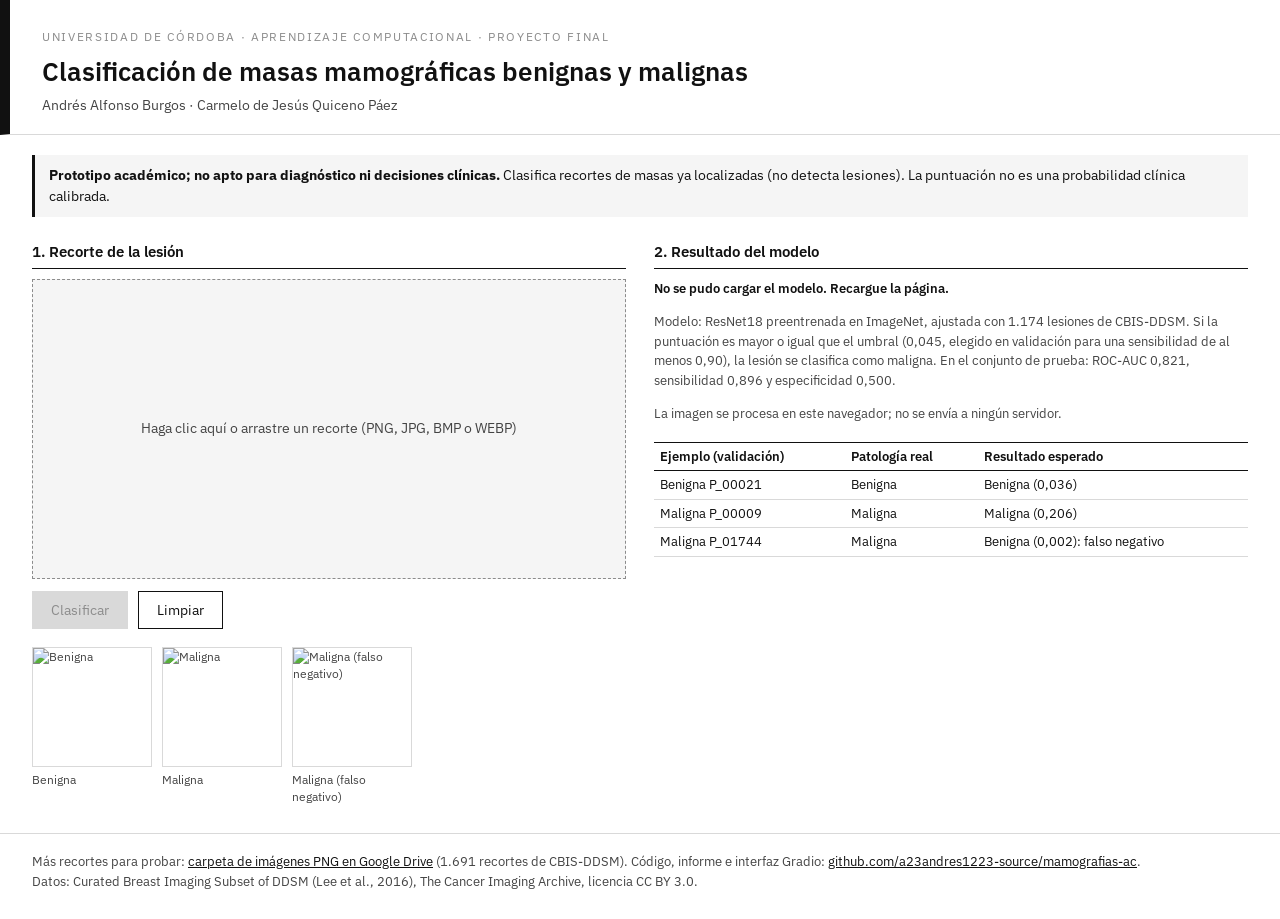
==== web/index.html @ 90c583de "Demostración en línea: página estática con el modelo en ONNX y enlace a las imágenes" ====
<!DOCTYPE html>
<html lang="es">
<head>
<meta charset="utf-8">
<meta name="viewport" content="width=device-width, initial-scale=1">
<title>Clasificación de masas mamográficas · CBIS-DDSM</title>
<link rel="preconnect" href="https://fonts.googleapis.com">
<link href="https://fonts.googleapis.com/css2?family=IBM+Plex+Sans:wght@400;600&family=IBM+Plex+Mono&display=swap" rel="stylesheet">
<script src="https://cdn.jsdelivr.net/npm/onnxruntime-web@1.31.1/dist/ort.min.js"></script>
<style>
  :root { --negro: #111; --gris-oscuro: #444; --gris: #8c8c8c; --gris-claro: #d9d9d9; --fondo: #f5f5f5; }
  * { box-sizing: border-box; }
  body { margin: 0; font-family: "IBM Plex Sans", Arial, sans-serif; color: var(--negro); background: #fff; line-height: 1.5; }
  header { border-left: 10px solid var(--negro); padding: 28px 32px 18px; border-bottom: 1px solid var(--gris-claro); }
  header p { margin: 0; }
  .curso { font-size: 12px; letter-spacing: .14em; text-transform: uppercase; color: var(--gris); }
  h1 { font-size: 26px; font-weight: 600; margin: 6px 0 4px; }
  .autores { color: var(--gris-oscuro); font-size: 14px; }
  .aviso { margin: 20px 32px 0; padding: 10px 14px; background: var(--fondo); border-left: 3px solid var(--negro); font-size: 14px; }
  main { display: grid; grid-template-columns: 1fr 1fr; gap: 28px; padding: 24px 32px 8px; }
  @media (max-width: 820px) { main { grid-template-columns: 1fr; } }
  h2 { font-size: 15px; font-weight: 600; margin: 0 0 10px; padding-bottom: 4px; border-bottom: 1px solid var(--negro); }
  #zona { border: 1.5px dashed var(--gris); min-height: 300px; display: flex; align-items: center; justify-content: center; text-align: center; cursor: pointer; background: var(--fondo); color: var(--gris-oscuro); font-size: 14px; padding: 12px; }
  #zona.encima { border-color: var(--negro); }
  #zona img { max-width: 100%; max-height: 360px; }
  .botones { display: flex; gap: 10px; margin-top: 12px; }
  button { font-family: inherit; font-size: 14px; padding: 9px 18px; border: 1px solid var(--negro); background: var(--negro); color: #fff; cursor: pointer; }
  button.secundario { background: #fff; color: var(--negro); }
  button:disabled { background: var(--gris-claro); border-color: var(--gris-claro); color: var(--gris); cursor: default; }
  .ejemplos { display: flex; gap: 10px; margin-top: 18px; flex-wrap: wrap; }
  .ejemplo { width: 120px; cursor: pointer; font-size: 11.5px; color: var(--gris-oscuro); }
  .ejemplo img { width: 120px; height: 120px; object-fit: cover; border: 1px solid var(--gris-claro); display: block; margin-bottom: 4px; }
  .ejemplo:hover img { border-color: var(--negro); }
  #estado { font-size: 13px; color: var(--gris-oscuro); margin-bottom: 12px; }
  #resultado { display: none; }
  .clase { font-size: 22px; font-weight: 600; margin: 4px 0 2px; }
  .detalle { font-size: 14px; color: var(--gris-oscuro); }
  .barra { position: relative; height: 14px; background: var(--fondo); border: 1px solid var(--gris-claro); margin: 14px 0 4px; }
  .barra span { position: absolute; left: 0; top: 0; bottom: 0; background: var(--negro); }
  .barra i { position: absolute; top: -5px; bottom: -5px; width: 2px; background: var(--gris); }
  .escala { display: flex; justify-content: space-between; font-size: 11.5px; color: var(--gris); }
  .nota { font-size: 13px; color: var(--gris-oscuro); margin-top: 14px; }
  .error { color: var(--negro); font-weight: 600; }
  table { border-collapse: collapse; font-size: 13px; width: 100%; margin-top: 18px; }
  th, td { text-align: left; padding: 4px 6px; border-bottom: 1px solid var(--gris-claro); }
  th { border-top: 1.5px solid var(--negro); border-bottom: 1px solid var(--negro); font-weight: 600; }
  footer { padding: 18px 32px 28px; font-size: 13px; color: var(--gris-oscuro); border-top: 1px solid var(--gris-claro); margin-top: 20px; }
  footer a { color: var(--negro); }
  code { font-family: "IBM Plex Mono", monospace; font-size: 12px; }
</style>
</head>
<body>
<header>
  <p class="curso">Universidad de Córdoba · Aprendizaje Computacional · Proyecto final</p>
  <h1>Clasificación de masas mamográficas benignas y malignas</h1>
  <p class="autores">Andrés Alfonso Burgos · Carmelo de Jesús Quiceno Páez</p>
</header>

<p class="aviso"><strong>Prototipo académico; no apto para diagnóstico ni decisiones clínicas.</strong>
Clasifica recortes de masas ya localizadas (no detecta lesiones). La puntuación no es una probabilidad clínica calibrada.</p>

<main>
  <section>
    <h2>1. Recorte de la lesión</h2>
    <div id="zona" tabindex="0">Haga clic aquí o arrastre un recorte (PNG, JPG, BMP o WEBP)</div>
    <input type="file" id="archivo" accept="image/png,image/jpeg,image/bmp,image/webp" hidden>
    <div class="botones">
      <button id="clasificar" disabled>Clasificar</button>
      <button id="limpiar" class="secundario">Limpiar</button>
    </div>
    <div class="ejemplos" id="ejemplos"></div>
  </section>

  <section>
    <h2>2. Resultado del modelo</h2>
    <div id="estado">Cargando el modelo (45 MB)…</div>
    <div id="resultado">
      <div class="clase" id="clase"></div>
      <div class="detalle" id="detalle"></div>
      <div class="detalle" id="real"></div>
      <div class="barra"><span id="relleno"></span><i id="marca"></i></div>
      <div class="escala"><span>0</span><span id="etq-umbral"></span><span>1</span></div>
    </div>
    <p class="nota">Modelo: ResNet18 preentrenada en ImageNet, ajustada con 1.174 lesiones de CBIS-DDSM. Si la puntuación es mayor o igual que el umbral (0,045, elegido en validación para una sensibilidad de al menos 0,90), la lesión se clasifica como maligna.
    En el conjunto de prueba: ROC-AUC 0,821, sensibilidad 0,896 y especificidad 0,500.</p>
    <p class="nota">La imagen se procesa en este navegador; no se envía a ningún servidor.</p>
    <table>
      <thead><tr><th>Ejemplo (validación)</th><th>Patología real</th><th>Resultado esperado</th></tr></thead>
      <tbody>
        <tr><td>Benigna P_00021</td><td>Benigna</td><td>Benigna (0,036)</td></tr>
        <tr><td>Maligna P_00009</td><td>Maligna</td><td>Maligna (0,206)</td></tr>
        <tr><td>Maligna P_01744</td><td>Maligna</td><td>Benigna (0,002): falso negativo</td></tr>
      </tbody>
    </table>
  </section>
</main>

<footer>
  Más recortes para probar: <a href="https://drive.google.com/drive/folders/1aVHj3Scb4ZAW-S-Llsub6KrvAp352mh3" target="_blank" rel="noopener">carpeta de imágenes PNG en Google Drive</a> (1.691 recortes de CBIS-DDSM).
  Código, informe e interfaz Gradio: <a href="https://github.com/a23andres1223-source/mamografias-ac" target="_blank" rel="noopener">github.com/a23andres1223-source/mamografias-ac</a>.<br>
  Datos: Curated Breast Imaging Subset of DDSM (Lee et al., 2016), The Cancer Imaging Archive, licencia CC BY 3.0.
</footer>

<script>
// Mismo preprocesamiento que app.py: gris -> to_uint8 (percentiles 1-99) -> RGB -> PadToSquare
// -> Resize 224x224 (bilineal con antialias, como PIL) -> ToTensor -> Normalize(ImageNet).
const UMBRAL = 0.04496074840426445;
const N = 224;
const MEAN = [0.485, 0.456, 0.406], STD = [0.229, 0.224, 0.225];
const EJEMPLOS = [
  ["ejemplos/benigna_P_00021_LEFT_CC_mass_1.png", "Benigna"],
  ["ejemplos/maligna_P_00009_RIGHT_CC_mass_1.png", "Maligna"],
  ["ejemplos/maligna_falso_negativo_P_01744_LEFT_MLO_mass_1.png", "Maligna (falso negativo)"],
];

const $ = (id) => document.getElementById(id);
let sesion = null, imagenActual = null, nombreActual = null;
const ETIQUETAS = {};  // lesion_id -> [patología, partición], desde etiquetas.csv
const PARTICION = { train: "entrenamiento", val: "validación", test: "prueba" };
const coma = (x, d = 3) => x.toFixed(d).replace(".", ",");

function percentil(ordenados, p) {
  const idx = (p / 100) * (ordenados.length - 1);
  const lo = Math.floor(idx), hi = Math.ceil(idx);
  return ordenados[lo] + (ordenados[hi] - ordenados[lo]) * (idx - lo);
}

function aUint8(gris) {
  const ord = Float32Array.from(gris).sort();
  let lo = percentil(ord, 1), hi = percentil(ord, 99);
  if (hi <= lo) { lo = ord[0]; hi = ord[ord.length - 1]; }
  const out = new Uint8Array(gris.length);
  if (hi <= lo) return out;
  for (let i = 0; i < gris.length; i++) {
    const a = Math.min(1, Math.max(0, (gris[i] - lo) / (hi - lo)));
    out[i] = Math.floor(a * 255);
  }
  return out;
}

// Coeficientes del filtro bilineal de PIL (Pillow, Resample.c), en punto fijo de 22 bits.
function coeficientes(entrada, salida) {
  const escala = entrada / salida, fescala = Math.max(escala, 1), soporte = fescala, ss = 1 / fescala;
  const res = [];
  for (let xx = 0; xx < salida; xx++) {
    const centro = (xx + 0.5) * escala;
    let xmin = Math.trunc(centro - soporte + 0.5); if (xmin < 0) xmin = 0;
    let xmax = Math.trunc(centro + soporte + 0.5); if (xmax > entrada) xmax = entrada;
    xmax -= xmin;
    const k = new Float64Array(xmax); let ww = 0;
    for (let x = 0; x < xmax; x++) {
      const t = Math.abs((x + xmin - centro + 0.5) * ss);
      k[x] = t < 1 ? 1 - t : 0; ww += k[x];
    }
    const kk = new Float64Array(xmax);
    for (let x = 0; x < xmax; x++) {
      const v = ww !== 0 ? k[x] / ww : 0;
      kk[x] = v < 0 ? Math.trunc(-0.5 + v * 4194304) : Math.trunc(0.5 + v * 4194304);
    }
    res.push([xmin, kk]);
  }
  return res;
}

const recortar8 = (s) => Math.min(255, Math.max(0, Math.floor(s / 4194304)));

function redimensionar(src, w, h, W, H) {
  const ch = coeficientes(w, W), cv = coeficientes(h, H);
  const tmp = new Uint8Array(W * h);
  for (let y = 0; y < h; y++)
    for (let x = 0; x < W; x++) {
      const [xmin, k] = ch[x]; let s = 2097152;
      for (let i = 0; i < k.length; i++) s += src[y * w + xmin + i] * k[i];
      tmp[y * W + x] = recortar8(s);
    }
  const out = new Uint8Array(W * H);
  for (let y = 0; y < H; y++) {
    const [ymin, k] = cv[y];
    for (let x = 0; x < W; x++) {
      let s = 2097152;
      for (let i = 0; i < k.length; i++) s += tmp[(ymin + i) * W + x] * k[i];
      out[y * W + x] = recortar8(s);
    }
  }
  return out;
}

function preprocesar(img) {
  const w = img.naturalWidth, h = img.naturalHeight;
  if (Math.min(w, h) < 32) throw new Error("Imagen inválida: debe ser de al menos 32 × 32 píxeles.");
  const c = document.createElement("canvas"); c.width = w; c.height = h;
  const ctx = c.getContext("2d", { willReadFrequently: true });
  ctx.drawImage(img, 0, 0);
  const rgba = ctx.getImageData(0, 0, w, h).data;
  const gris = new Float32Array(w * h);
  let suma = 0, suma2 = 0;
  for (let i = 0; i < w * h; i++) {
    const v = (rgba[4 * i] + rgba[4 * i + 1] + rgba[4 * i + 2]) / 3;
    gris[i] = v; suma += v; suma2 += v * v;
  }
  const media = suma / gris.length;
  if (Math.sqrt(Math.max(0, suma2 / gris.length - media * media)) < 1e-3)
    throw new Error("Imagen inválida: parece vacía o de un solo color.");
  const u8 = aUint8(gris);
  const s = Math.max(w, h), ox = Math.floor((s - w) / 2), oy = Math.floor((s - h) / 2);
  const cuadrada = new Uint8Array(s * s);
  for (let y = 0; y < h; y++) cuadrada.set(u8.subarray(y * w, (y + 1) * w), (y + oy) * s + ox);
  const r = redimensionar(cuadrada, s, s, N, N);
  const datos = new Float32Array(3 * N * N);
  for (let c2 = 0; c2 < 3; c2++)
    for (let i = 0; i < N * N; i++) datos[c2 * N * N + i] = (r[i] / 255 - MEAN[c2]) / STD[c2];
  return new ort.Tensor("float32", datos, [1, 3, N, N]);
}

async function clasificar() {
  if (!imagenActual || !sesion) return;
  $("estado").textContent = "Clasificando…";
  try {
    const entrada = preprocesar(imagenActual);
    const salida = await sesion.run({ [sesion.inputNames[0]]: entrada });
    const [a, b] = salida[sesion.outputNames[0]].data;
    const m = Math.max(a, b), ea = Math.exp(a - m), eb = Math.exp(b - m);
    const p = eb / (ea + eb);
    console.log("puntuacion_maligna", p);
    const maligna = p >= UMBRAL;
    $("clase").textContent = maligna ? "Clase maligna (sospecha alta según el modelo)" : "Clase benigna (sospecha baja según el modelo)";
    $("detalle").innerHTML = `Puntuación del modelo (maligna): <strong id="puntuacion" data-valor="${p}">${coma(p)}</strong> · umbral: ${coma(UMBRAL)}`;
    const real = nombreActual && ETIQUETAS[nombreActual];
    $("real").textContent = real ? `Patología real según CBIS-DDSM: ${real[0]} (partición de ${PARTICION[real[1]] || real[1]}).` : "";
    $("relleno").style.width = (100 * p).toFixed(2) + "%";
    $("marca").style.left = (100 * UMBRAL).toFixed(2) + "%";
    $("etq-umbral").textContent = "umbral " + coma(UMBRAL);
    $("resultado").style.display = "block";
    $("estado").textContent = "";
  } catch (e) {
    $("resultado").style.display = "none";
    $("estado").innerHTML = `<span class="error">${e.message || "No se pudo procesar la imagen."}</span>`;
  }
}

function cargar(url, nombre) {
  nombreActual = nombre ? nombre.replace(/\.[^.]+$/, "").replace(/^(benigna|maligna)(_falso_negativo)?_/, "") : null;
  const img = new Image();
  img.onload = () => {
    imagenActual = img;
    $("zona").innerHTML = ""; $("zona").appendChild(img);
    $("resultado").style.display = "none";
    $("clasificar").disabled = !sesion;
    if (sesion) $("estado").textContent = "Imagen cargada. Pulse Clasificar.";
  };
  img.onerror = () => { $("estado").innerHTML = '<span class="error">No se pudo abrir el archivo. Use PNG, JPG, BMP o WEBP.</span>'; };
  img.src = url;
}

function cargarArchivo(f) { if (f) cargar(URL.createObjectURL(f), f.name); }

$("zona").onclick = () => $("archivo").click();
$("archivo").onchange = (e) => cargarArchivo(e.target.files[0]);
$("zona").ondragover = (e) => { e.preventDefault(); $("zona").classList.add("encima"); };
$("zona").ondragleave = () => $("zona").classList.remove("encima");
$("zona").ondrop = (e) => { e.preventDefault(); $("zona").classList.remove("encima"); cargarArchivo(e.dataTransfer.files[0]); };
$("clasificar").onclick = clasificar;
$("limpiar").onclick = () => {
  imagenActual = null; $("archivo").value = "";
  $("zona").textContent = "Haga clic aquí o arrastre un recorte (PNG, JPG, BMP o WEBP)";
  $("resultado").style.display = "none"; $("clasificar").disabled = true;
  $("estado").textContent = sesion ? "" : $("estado").textContent;
};

for (const [ruta, nombre] of EJEMPLOS) {
  const d = document.createElement("div"); d.className = "ejemplo";
  d.innerHTML = `<img src="${ruta}" alt="${nombre}">${nombre}`;
  d.onclick = () => cargar(ruta, ruta.split("/").pop());
  $("ejemplos").appendChild(d);
}

fetch("etiquetas.csv").then((r) => r.ok ? r.text() : "").then((t) => {
  for (const linea of t.trim().split(/\r?\n/).slice(1)) {
    const [id, pat, part] = linea.split(",");
    if (id) ETIQUETAS[id] = [pat === "1" ? "maligna" : "benigna", part];
  }
}).catch(() => {});

(async () => {
  try {
    ort.env.wasm.numThreads = 1;
    sesion = await ort.InferenceSession.create("modelo.onnx", { executionProviders: ["wasm"] });
    $("estado").textContent = "Modelo listo. Cargue una imagen o haga clic en un ejemplo.";
    if (imagenActual) $("clasificar").disabled = false;
  } catch (e) {
    $("estado").innerHTML = '<span class="error">No se pudo cargar el modelo. Recargue la página.</span>';
    console.error(e);
  }
})();
</script>
</body>
</html>
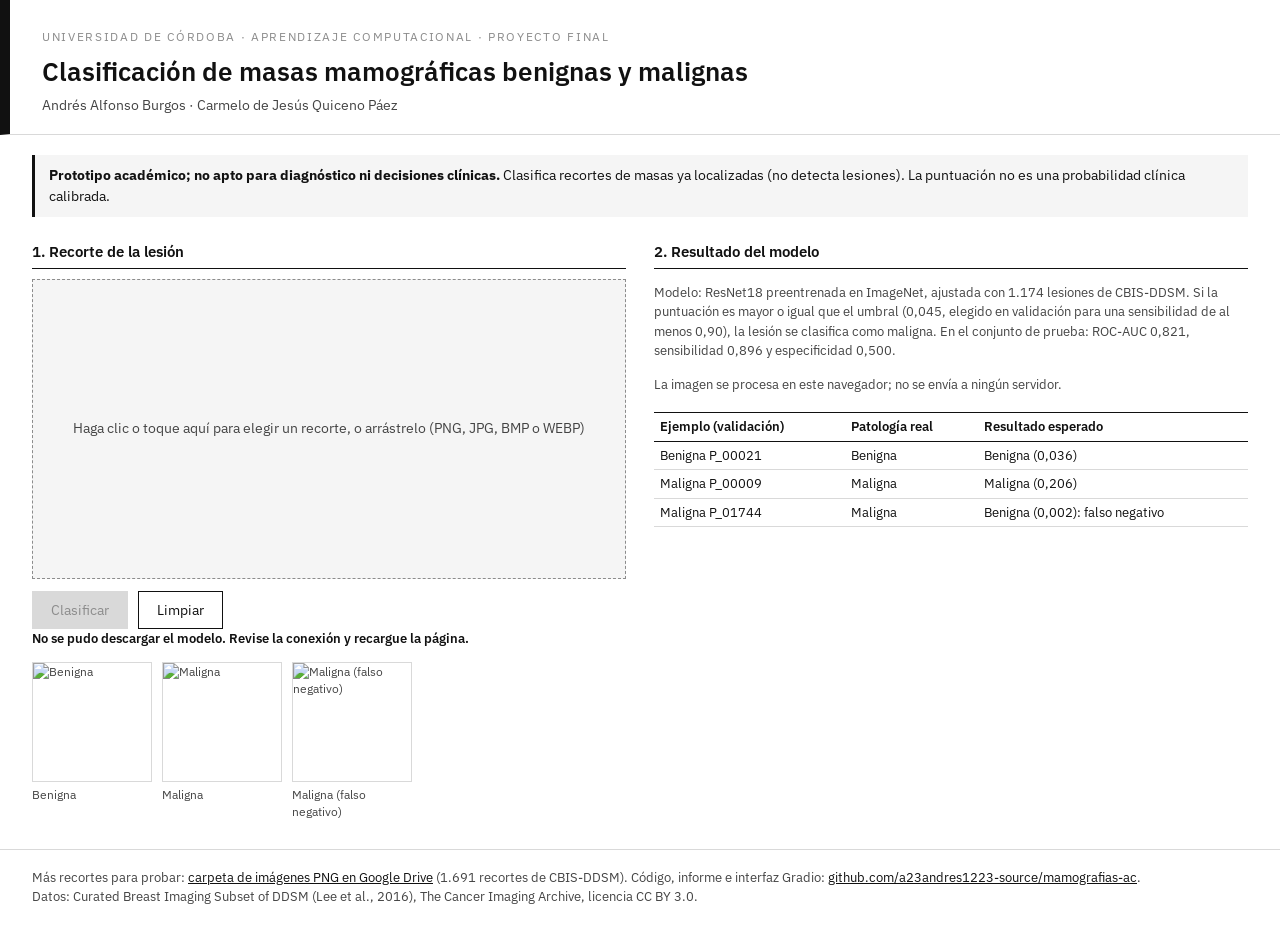
==== commit 40b2f6f3: "Página en línea adaptada a móviles y descarga del modelo con reintentos" ====
--- a/web/index.html
+++ b/web/index.html
@@ -18,7 +18,14 @@
   .autores { color: var(--gris-oscuro); font-size: 14px; }
   .aviso { margin: 20px 32px 0; padding: 10px 14px; background: var(--fondo); border-left: 3px solid var(--negro); font-size: 14px; }
   main { display: grid; grid-template-columns: 1fr 1fr; gap: 28px; padding: 24px 32px 8px; }
-  @media (max-width: 820px) { main { grid-template-columns: 1fr; } }
+  @media (max-width: 820px) {
+    main { grid-template-columns: 1fr; padding: 18px 18px 4px; }
+    header { padding: 20px 18px 14px; border-left-width: 6px; }
+    h1 { font-size: 21px; }
+    .aviso { margin: 16px 18px 0; }
+    footer { padding: 16px 18px 24px; }
+    #zona { min-height: 220px; }
+  }
   h2 { font-size: 15px; font-weight: 600; margin: 0 0 10px; padding-bottom: 4px; border-bottom: 1px solid var(--negro); }
   #zona { border: 1.5px dashed var(--gris); min-height: 300px; display: flex; align-items: center; justify-content: center; text-align: center; cursor: pointer; background: var(--fondo); color: var(--gris-oscuro); font-size: 14px; padding: 12px; }
   #zona.encima { border-color: var(--negro); }
@@ -27,9 +34,9 @@
   button { font-family: inherit; font-size: 14px; padding: 9px 18px; border: 1px solid var(--negro); background: var(--negro); color: #fff; cursor: pointer; }
   button.secundario { background: #fff; color: var(--negro); }
   button:disabled { background: var(--gris-claro); border-color: var(--gris-claro); color: var(--gris); cursor: default; }
-  .ejemplos { display: flex; gap: 10px; margin-top: 18px; flex-wrap: wrap; }
-  .ejemplo { width: 120px; cursor: pointer; font-size: 11.5px; color: var(--gris-oscuro); }
-  .ejemplo img { width: 120px; height: 120px; object-fit: cover; border: 1px solid var(--gris-claro); display: block; margin-bottom: 4px; }
+  .ejemplos { display: grid; grid-template-columns: repeat(3, minmax(0, 120px)); gap: 10px; margin-top: 14px; }
+  .ejemplo { cursor: pointer; font-size: 11.5px; color: var(--gris-oscuro); }
+  .ejemplo img { width: 100%; aspect-ratio: 1; object-fit: cover; border: 1px solid var(--gris-claro); display: block; margin-bottom: 4px; }
   .ejemplo:hover img { border-color: var(--negro); }
   #estado { font-size: 13px; color: var(--gris-oscuro); margin-bottom: 12px; }
   #resultado { display: none; }
@@ -62,18 +69,18 @@
 <main>
   <section>
     <h2>1. Recorte de la lesión</h2>
-    <div id="zona" tabindex="0">Haga clic aquí o arrastre un recorte (PNG, JPG, BMP o WEBP)</div>
+    <div id="zona" tabindex="0">Haga clic o toque aquí para elegir un recorte, o arrástrelo (PNG, JPG, BMP o WEBP)</div>
     <input type="file" id="archivo" accept="image/png,image/jpeg,image/bmp,image/webp" hidden>
     <div class="botones">
       <button id="clasificar" disabled>Clasificar</button>
       <button id="limpiar" class="secundario">Limpiar</button>
     </div>
+    <div id="estado">Cargando el modelo (45 MB)…</div>
     <div class="ejemplos" id="ejemplos"></div>
   </section>
 
   <section>
     <h2>2. Resultado del modelo</h2>
-    <div id="estado">Cargando el modelo (45 MB)…</div>
     <div id="resultado">
       <div class="clase" id="clase"></div>
       <div class="detalle" id="detalle"></div>
@@ -232,6 +239,7 @@
     $("etq-umbral").textContent = "umbral " + coma(UMBRAL);
     $("resultado").style.display = "block";
     $("estado").textContent = "";
+    if (window.innerWidth <= 820) $("resultado").scrollIntoView({ behavior: "smooth", block: "start" });
   } catch (e) {
     $("resultado").style.display = "none";
     $("estado").innerHTML = `<span class="error">${e.message || "No se pudo procesar la imagen."}</span>`;
@@ -262,7 +270,7 @@
 $("clasificar").onclick = clasificar;
 $("limpiar").onclick = () => {
   imagenActual = null; $("archivo").value = "";
-  $("zona").textContent = "Haga clic aquí o arrastre un recorte (PNG, JPG, BMP o WEBP)";
+  $("zona").textContent = "Haga clic o toque aquí para elegir un recorte, o arrástrelo (PNG, JPG, BMP o WEBP)";
   $("resultado").style.display = "none"; $("clasificar").disabled = true;
   $("estado").textContent = sesion ? "" : $("estado").textContent;
 };
@@ -281,16 +289,53 @@
   }
 }).catch(() => {});
 
+// Descarga del modelo con progreso, reintentos y caché del navegador (las visitas siguientes no lo descargan otra vez).
+const MODELO = "modelo.onnx", CACHE = "mamografias-modelo-v1";
+
+async function descargar(intento) {
+  const r = await fetch(MODELO, { cache: "no-store" });
+  if (!r.ok) throw new Error("HTTP " + r.status);
+  const total = Number(r.headers.get("content-length")) || 44700652;
+  const lector = r.body.getReader(), partes = []; let n = 0;
+  for (;;) {
+    const { done, value } = await lector.read();
+    if (done) break;
+    partes.push(value); n += value.length;
+    $("estado").textContent = `Descargando el modelo: ${Math.round(n / 1e6)} de ${Math.round(total / 1e6)} MB` + (intento > 1 ? ` (intento ${intento})` : "") + "…";
+  }
+  const buf = new Uint8Array(n); let o = 0;
+  for (const p of partes) { buf.set(p, o); o += p.length; }
+  return buf;
+}
+
+async function obtenerModelo() {
+  try {
+    const c = await caches.open(CACHE), guardado = await c.match(MODELO);
+    if (guardado) return new Uint8Array(await guardado.arrayBuffer());
+  } catch (e) { /* sin caché disponible: se descarga */ }
+  let error;
+  for (let intento = 1; intento <= 4; intento++) {
+    try {
+      const buf = await descargar(intento);
+      try { await (await caches.open(CACHE)).put(MODELO, new Response(buf)); } catch (e) { /* opcional */ }
+      return buf;
+    } catch (e) { error = e; await new Promise((ok) => setTimeout(ok, 1500 * intento)); }
+  }
+  throw error;
+}
+
 (async () => {
+  $("clasificar").textContent = "Cargando modelo…";
   try {
     ort.env.wasm.numThreads = 1;
-    sesion = await ort.InferenceSession.create("modelo.onnx", { executionProviders: ["wasm"] });
-    $("estado").textContent = "Modelo listo. Cargue una imagen o haga clic en un ejemplo.";
+    sesion = await ort.InferenceSession.create(await obtenerModelo(), { executionProviders: ["wasm"] });
+    $("estado").textContent = imagenActual ? "Imagen cargada. Pulse Clasificar." : "Modelo listo. Cargue una imagen o toque un ejemplo.";
     if (imagenActual) $("clasificar").disabled = false;
   } catch (e) {
-    $("estado").innerHTML = '<span class="error">No se pudo cargar el modelo. Recargue la página.</span>';
+    $("estado").innerHTML = '<span class="error">No se pudo descargar el modelo. Revise la conexión y recargue la página.</span>';
     console.error(e);
   }
+  $("clasificar").textContent = "Clasificar";
 })();
 </script>
 </body>
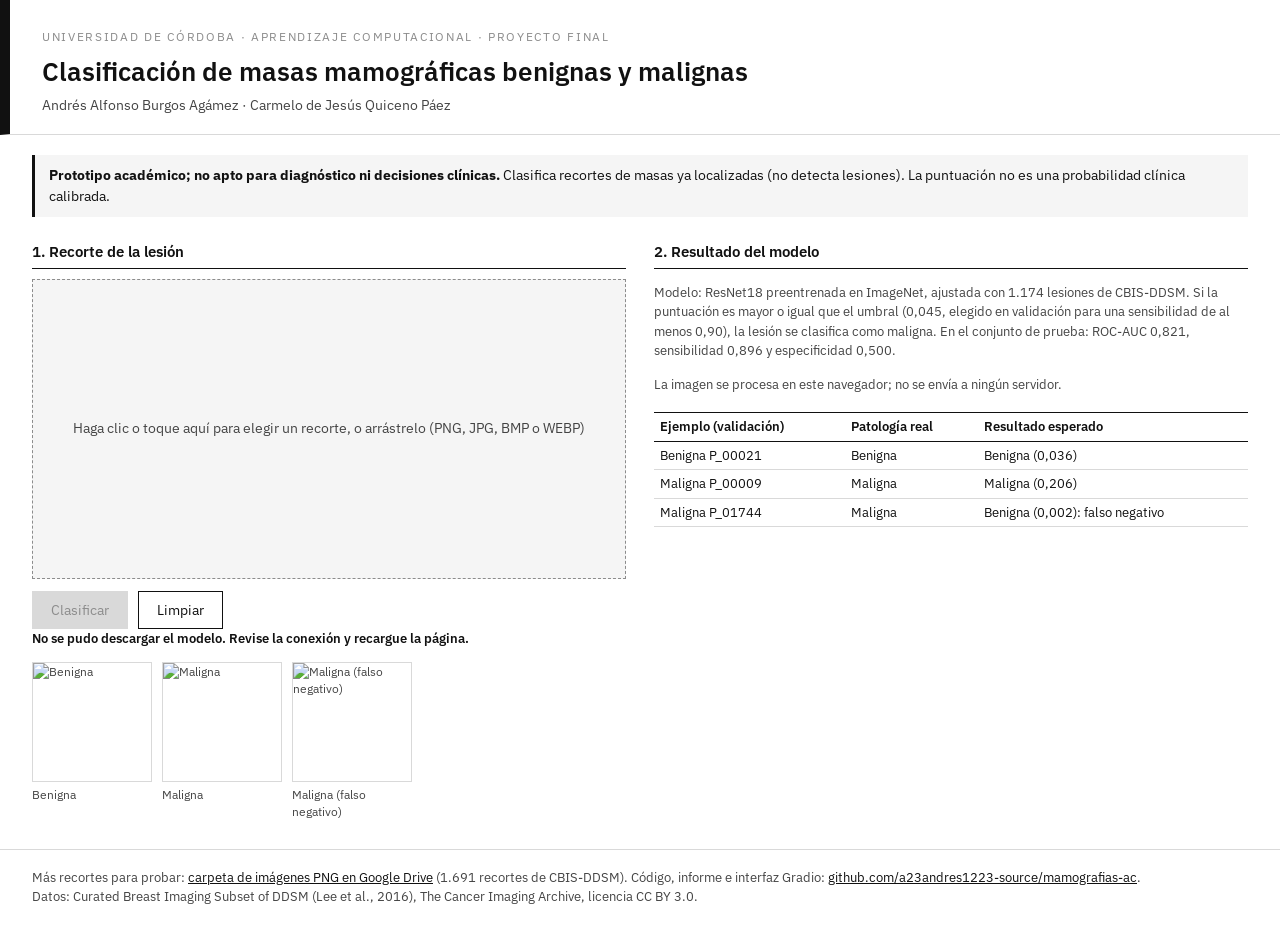
==== commit 3e7e8d7a: "Corrige el nombre completo de Andrés Alfonso Burgos Agámez" ====
--- a/web/index.html
+++ b/web/index.html
@@ -60,7 +60,7 @@
 <header>
   <p class="curso">Universidad de Córdoba · Aprendizaje Computacional · Proyecto final</p>
   <h1>Clasificación de masas mamográficas benignas y malignas</h1>
-  <p class="autores">Andrés Alfonso Burgos · Carmelo de Jesús Quiceno Páez</p>
+  <p class="autores">Andrés Alfonso Burgos Agámez · Carmelo de Jesús Quiceno Páez</p>
 </header>
 
 <p class="aviso"><strong>Prototipo académico; no apto para diagnóstico ni decisiones clínicas.</strong>
